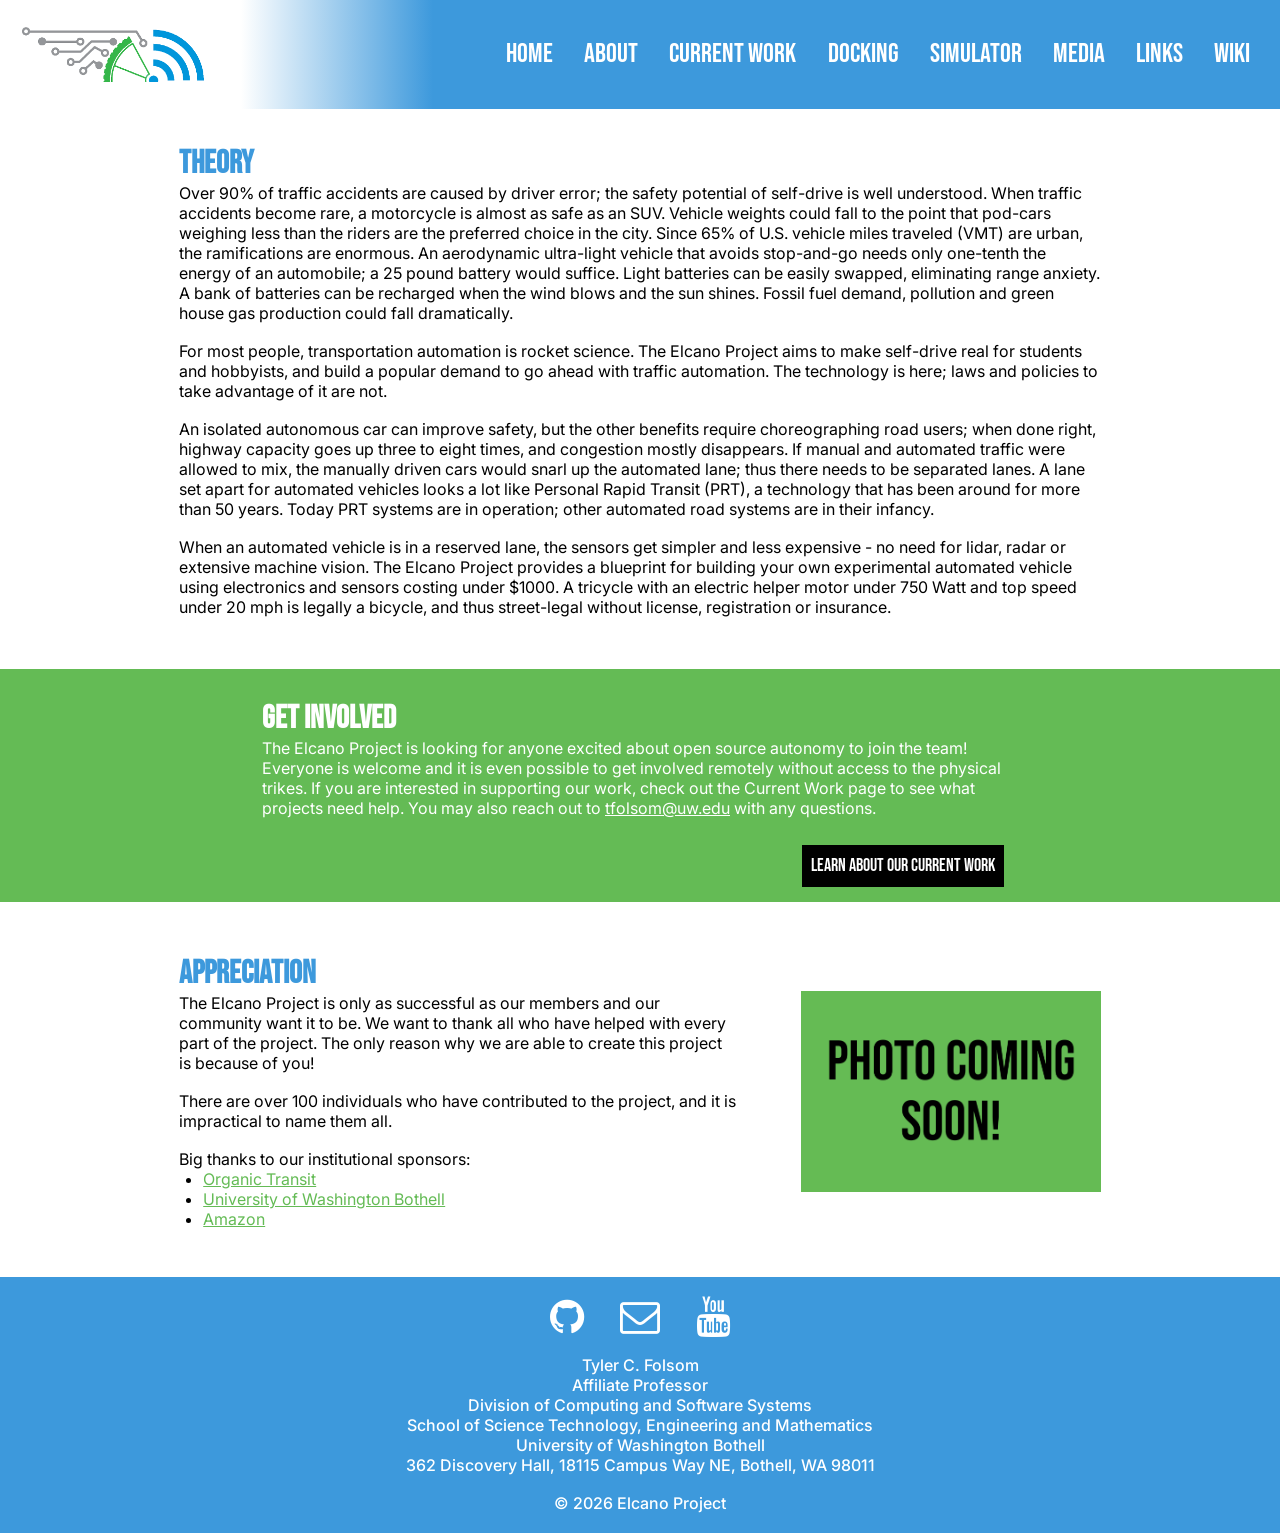
==== about.html @ a13b0a16 "Added mailto around email and updated size of link button text." ====
<!DOCTYPE html>
<html>
    <head>
        <!--Tab Name-->
        <title>About | Elcano Project</title>
        <meta charset="utf-8" />
	    <meta http-equiv="X-UA-Compatible" content="IE=edge"/>
	    <meta name="viewport" content="width=device-width, initial-scale=1"/>

        <!--Fav Icon-->
        <link rel="icon" href="assets/" type="image/png"/>

	    <!--Link  CSS File-->
	    <link rel="stylesheet" href="style.css"/>

	    <!--Link JavaScript File-->
	    <script src="script.js" defer></script>

        <!--Link Fonts-->
        <link rel="preconnect" href="https://fonts.googleapis.com">
        <link rel="preconnect" href="https://fonts.gstatic.com" crossorigin>
        <link href="https://fonts.googleapis.com/css2?family=Bebas+Neue&family=Inter:ital,opsz,wght@0,14..32,100..900;1,14..32,100..900&display=swap" rel="stylesheet">

        <!--Link Nav Bar Menu Icon-->
        <link rel="stylesheet" href="https://cdnjs.cloudflare.com/ajax/libs/font-awesome/4.7.0/css/font-awesome.min.css">

        <!--Meta Tags (Information About Website Content - Not Displayed on Website)-->
        <meta name="description" content="Elcano Project">
    </head>

     <body>
        <div class="navbar" id="global-navbar">
            <a class="navbar-logo" href="index.html">
                <img draggable="false" src="assets/elcano-logo.png" alt="Elcano Project logo.">
            </a>

            <div class="navbar-gradient">
            </div>

            <div class="navbar-links">
                <a class="hover-underline" href="index.html">Home</a>
                <a class="hover-underline" href="about.html">About</a>
                <a class="hover-underline" href="current-work.html">Current Work</a>
                <a class="hover-underline" href="docking.html">Docking</a>
                <a class="hover-underline" href="simulator.html">Simulator</a>
                <a class="hover-underline" href="media.html">Media</a>
                <a class="hover-underline" href="links.html">Links</a>
                <a class="hover-underline" href="wiki.html">Wiki</a>
                <a href="javascript:void(0);" class="icon" onclick="adjustNavBar()">
                    <i class="fa fa-bars"></i>
                </a>
            </div>
        </div>

        <div class="content">
            <div class="max-width-container max-width-text"> 
                <h1>Theory</h1>
                <p>Over 90% of traffic accidents are caused by driver error; the safety potential of self-drive is well understood. When traffic accidents become rare, a motorcycle is almost as safe as an SUV. Vehicle weights could fall to the point that pod-cars weighing less than the riders are the preferred choice in the city. Since 65% of U.S. vehicle miles traveled (VMT) are urban, the ramifications are enormous. An aerodynamic ultra-light vehicle that avoids stop-and-go needs only one-tenth the energy of an automobile; a 25 pound battery would suffice. Light batteries can be easily swapped, eliminating range anxiety. A bank of batteries can be recharged when the wind blows and the sun shines. Fossil fuel demand, pollution and green house gas production could fall dramatically.</p>
                <br>
                <p>For most people, transportation automation is rocket science. The Elcano Project aims to make self-drive real for students and hobbyists, and build a popular demand to go ahead with traffic automation. The technology is here; laws and policies to take advantage of it are not.</p>
                <br>
                <p>An isolated autonomous car can improve safety, but the other benefits require choreographing road users; when done right, highway capacity goes up three to eight times, and congestion mostly disappears. If manual and automated traffic were allowed to mix, the manually driven cars would snarl up the automated lane; thus there needs to be separated lanes. A lane set apart for automated vehicles looks a lot like Personal Rapid Transit (PRT), a technology that has been around for more than 50 years. Today PRT systems are in operation; other automated road systems are in their infancy.</p>
                <br>
                <p>When an automated vehicle is in a reserved lane, the sensors get simpler and less expensive - no need for lidar, radar or extensive machine vision. The Elcano Project provides a blueprint for building your own experimental automated vehicle using electronics and sensors costing under $1000. A tricycle with an electric helper motor under 750 Watt and top speed under 20 mph is legally a bicycle, and thus street-legal without license, registration or insurance.</p>
            </div>
        </div>

        <div class="max-width-container">
            <div class="reverse-color-section">
                <div class="reverse-color-section-text">
                    <div>
                        <h1>Get Involved</h1>
                        <p>The Elcano Project is looking for anyone excited about open source autonomy to join the team! Everyone is welcome and it is even possible to get involved remotely without access to the physical trikes. If you are interested in supporting our work, check out the Current Work page to see what projects need help. You may also reach out to <a class="white-link" href="mailto:tfolsom@uw.edu">tfolsom@uw.edu</a> with any questions.</p>
                        <br>
                        <a class="reverse-color-section-link" href="current-work.html">
                            <button>Learn About Our Current Work</button>
                        </a>
                        <br>
                        <br>
                    </div>
                </div>
            </div>
        </div>

        <div class="content content-no-margin">
            <div class="max-width-container">                
                <div class="centered">
                    <div class="side-by-side">
                        <div class="side-by-side-element-text left-text">
                            <h1>Appreciation</h1>
                            <p>The Elcano Project is only as successful as our members and our community want it to be. We want to thank all who have helped with every part of the project. The only reason why we are able to create this project is because of you!</p>
                            <br>
                            <p>There are over 100 individuals who have contributed to the project, and it is impractical to name them all.</p> 
                            <br>
                            <p>Big thanks to our institutional sponsors:</p>
                            <ul>
                                <li><a href="https://www.youtube.com/watch?v=r_xDuHuk4_E" target="_blank">Organic Transit</a></li>
                                <li><a href="http://www.uwb.edu/news/october-2016/self-driving-bicycles" target="_blank">University of Washington Bothell</a></li>
                                <li><a href="http://www.uwb.edu/news/october-2016/self-driving-bicycles" target="_blank">Amazon</a></li>
                            </ul>
                        </div>

                        <br>

                        <div class="side-by-side-element-image">
                            <img class="right-image" src="assets/placeholder.png" alt="">
                        </div>
                    </div>
                </div>
            </div>
        </div>

        <div class="footer">
            <p>
                <a href="https://github.com/elcano/" target="_blank"><i class="fa fa-github"></i></a>
                <a href="mailto:tfolsom@uw.edu" target="_blank"><i class="fa fa-envelope-o"></i></a>
                <a href="https://www.youtube.com/@TylerFolsom-j7l/videos" target="_blank"><i class="fa fa-youtube"></i></a>
            </p>

            <br>
            
            <p>Tyler C. Folsom</p>
            <p>Affiliate Professor</p>
            <p>Division of Computing and Software Systems</p>
            <p>School of Science Technology, Engineering and Mathematics</p>
            <p>University of Washington Bothell</p>
            <p>362 Discovery Hall, 18115 Campus Way NE, Bothell, WA 98011</p>

            <br>

            <p>&copy; <script>document.write(new Date().getFullYear())</script> Elcano Project</p>
        </div>
    </body>
</html>
---- style.css ----
html {
    overflow-x: hidden;
}

body {
    overflow-x: hidden;
}

* {
    padding: 0;
    margin: 0;
}

img {
    -webkit-user-drag: none; /*Chrome and Safari*/
    -moz-user-drag: none;    /*Firefox*/
    -ms-user-drag: none;     /*Internet Explorer/Edge*/
}

::selection {
  background-color: #6EC060;
  color: #FFFFFF;
}

::-moz-selection {
  background-color: #6EC060;
  color: #FFFFFF;
}

h1, h2, h3, h4, h5, h6 {
    font-family: "Bebas Neue", sans-serif;
    color: #3D99DC;
}

p {
    font-family: "Inter", sans-serif;
}

ul, ol {
    margin-left: 1.5em;
}

li {
    font-family: "Inter", sans-serif;
}

a {
    color: #64BB55;
}

a:visited {
    color: #64BB55;
}

.white-link {
    color: #FFFFFF;
}

.white-link:visited {
    color: #FFFFFF;
}

.content {
    width: 90%;
    margin-right: auto;
    margin-left: auto;
    display: block;
    margin-top: 7em;
    padding: 2em;
}

.content-no-margin {
    margin-top: 0em;
}

.max-width-container {
    max-width: 1500px;
    margin-right: auto;
    margin-left: auto;
    display: block;
}

.max-width-text {
    max-width: 80%;
    margin-right: auto;
    margin-left: auto;
    display: block;
}

@media screen and (max-width: 1000px) {
    .max-width-text {
        max-width: 100%
    }
}

.navbar {
    background-color: #3D99DC;
    margin: 0em;
    position: fixed;
    overflow: hidden;
    top: 0;
    width: 100%;
    height: auto;
    display: flex;
    justify-content: space-between;
    align-items: center;
    z-index: 1;
    margin-bottom: 7em;
}

.navbar a {
    font-family: "Bebas Neue", sans-serif;
    font-size: 1.7em;
    text-decoration: none;
    color: #FFFFFF;
}

.navbar-links a {
    padding:  0.5em;
    margin: 0.5em;
}

.navbar-logo {
    margin: 0em;
    background-color: #FFFFFF;
    height: 100%;
    width: auto;
    padding: 1em 0.25em;
}

.navbar-logo img {
    height: 2em;
    width: auto;
    float: left;
    margin-left: 0.5em;
}

.navbar-gradient {
    width: 15%;
    height: 100%;
    padding: 0.5em 0em;
    height: 5.8em;
    margin: 0em;
    background-image: linear-gradient(to right, #FFFFFF, #3D99DC);
    margin-right: auto;
}

.navbar-links {
    float: right;
    width: auto;
    height: 100%;
    margin-right: 1em;
}

.navbar-links a {
    margin-left: auto;
    margin-right: 0em;
}

.navbar .icon {
    display: none; 
    background-color: #3D99DC;
    color: #FFFFFF;
    padding: 0.5em;
    padding-bottom: 0.7em;
}

@media screen and (max-width: 1225px) {
    .navbar {
        display: block;
        margin-bottom: -7em;
        width: 100%;
    }

    .navbar-gradient {
        display: none;
    }

    .navbar-logo {
        display: none;
    }

    .navbar-links {
        float: none;
        padding: 0.5em;
        width: 100%;
    }

    .navbar-links a {
        margin-left: 0.5em;
    }

    .navbar a:not(:first-child) {
        display: none;
    }

    .navbar a.icon {
        float: right;
        display: block;
        right: 0;
        top: 0;
        padding-right: 2em;
    }

    .navbar.responsive {
        position: sticky;
    }

    .navbar.responsive .icon {
        position: absolute;
        right: -0.3em;
        top: 0.29em;
    }

    .navbar.responsive a {
        float: none;
        display: block;
        text-align: left;
        padding-left: -2em;
    }

    .navbar.responsive a:not(:last-child) {
        margin-right: 1.25em;
    }

    .navbar.responsive .navbar-logo {
        display: none;
    }

    .navbar.responsive .navbar a:not(:first-child) {
        display: none;
    }
}

.hover-underline {
    display: inline-block;
    position: relative;
}
  
.hover-underline::after {
    content: '';
    position: absolute;
    width: 100%;
    transform: scaleX(0);
    height: 0.15em;
    bottom: 0;
    left: 0;
    background-color: #FFFFFF;
    transform-origin: bottom center;
    transition: transform 0.25s ease-out;
}
  
.hover-underline:hover:after {
    transform: scaleX(1);
    transform-origin: bottom center;
}

iframe {
    border: .2em solid #64BB55;
}

@media screen and (max-width: 1000px) { 
    iframe {
        width: 100%;
        border: none;
    }

    .wiki {
        width: 100%;
        padding: 0em;
        padding-top: 2em;
        margin-bottom: -0.75em;
    }

    .wiki-link {
        padding-top: 0em;
        padding-bottom: 2em;
    }
}

.header {
    margin-top: 5em;
    position: relative;
    text-align: center;
    color: #FFFFFF;
    width: 100%;
    height: 45em;
    overflow: hidden;
    margin-bottom: -5em;
}

.header img {
    opacity: 0.3;
    width: 100%;
    height: 100%;
    object-fit: cover;
    object-position: center center;
}

.overlay {
    position: absolute;
    top: 50%;
    left: 50%;
    transform: translate(-50%, -50%);
    width: 100%;
}

.overlay h1 {
    color: #000000;
    font-family: "Bebas Neue", sans-serif;
    font-size: 10em;
    line-height: 100%;
}

.overlay p {
    color: #000000;
    font-family: "Inter", sans-serif;
    font-weight: 500;
    font-size: 1.5em;
    margin-top: -1em;
}

.overlay-link {
    display: flex;
    justify-content: center;
    margin: 0 auto;
}

.overlay-link a {
    font-size: 1.7em;
    text-decoration: none;
    text-align: right;
}

.overlay-link button {
    margin: 0.5em 0.75em;
    background-color: #64BB55;
    font-family: "Bebas Neue", sans-serif;
    color: #000000;
    font-size: 1.7em;
    border: none;
    padding: 0.5em;
    overflow: auto;
}

.overlay-link button:hover {
    opacity: 0.75;
    cursor: pointer;
}

.overlay-link button:active {
    scale: 0.95;
}

@media screen and (max-width: 1000px) {
    .overlay h1 {
        font-size: 7em;
    }   

    .overlay p {
        font-size: 1.25em;
    }

    .overlay {
        width: 90%;
    }
}

.wiki-link {
    display: flex;
    justify-content: center;
    margin: 0 auto;
    margin-top: -15em;
}

.wiki-link a {
    margin-top: 10em;
    font-size: 1.7em;
    text-decoration: none;
    text-align: right;
}

.wiki-link button {
    margin: 0.5em 0.75em;
    background-color: #64BB55;
    font-family: "Bebas Neue", sans-serif;
    color: #000000;
    font-size: 1em;
    border: none;
    padding: 0.5em;
    overflow: auto;
}

.wiki-link button:hover {
    opacity: 0.75;
    cursor: pointer;
}

.wiki-link button:active {
    scale: 0.95;
}

.centered {
    margin-right: auto;
    margin-left: auto;
    display: block;
    justify-content: center;
    align-items: center;
    text-align: center;
}

.side-by-side {
    height: auto;
    width: 80%;
    display: inline-flex;
    justify-content: flex-between;
    align-items: center;
    margin-right: auto;
    margin-left: auto;
}

.side-by-side img {
    height: auto;
    width: 100%;
    margin-left: auto;
    margin-right: auto;
    display: block;
}

.side-by-side-element-image {
    width: 35%;
    height: auto;
    align-items: center;
    margin-right: auto;
    margin-left: auto;
}

.side-by-side-element-text {
    width: 65%;
    height: auto;
    align-items: center;
    margin-right: auto;
    margin-left: auto;
    text-align: left;
}

.left-image, .left-text {
    padding: 0em;
    padding-right: 4em;
}

.right-text, .right-text {
    padding: 0em;
    padding-left: 4em;
}

.side-by-side-element-text h1 {
    color: #3D99DC;
}

.side-by-side-element-text p {
    color: #000000;
}

.reverse-color-section {
    background-color: #64BB55;
    margin: 1.25em 0em;
    padding: 10px;
}

.reverse-color-section p {
    color: #FFFFFF;
}

.reverse-color-section h1 {
    color: #FFFFFF;
}

.reverse-color-section-text {
    color: #FFFFFF;
    padding: 1.25em;
    width: 60%;
    margin-right: auto;
    margin-left: auto;
    display: block;
}

.reverse-color-section-link {
    float: right;
    margin: 0px;
}

.reverse-color-section-link button {
    margin: 0.5em 0.75em;
    background-color: #000000;
    font-family: "Bebas Neue", sans-serif;
    color: #FFFFFF;
    font-size: 1.15em;
    border: none;
    padding: 0.5em;
    overflow: auto;
}

.reverse-color-section-link a {
    text-decoration: none;
}

.reverse-color-section-link button:hover {
    opacity: 0.75;
    cursor: pointer;
}

.reverse-color-section-link button:active {
    scale: 0.95;
}

@media screen and (max-width: 1000px) {
    .side-by-side {
        display: flex;
        flex-wrap: wrap;
        flex-direction: column;
        width: 100%;
        margin: 0em;
        padding: 0em;
    }

    .side-by-side-element-text, .side-by-side-element-image {
        padding: 0em;
        margin: 0em;
        width: 90%;
    }
  
    .side-by-side-element img {
        display: block;
        margin-right: auto;
        margin-left: auto;
        width: 100%;
    }

    .right-text, .right-text, .left-image, .left-text {
        padding: 0em;
        width: 100%;
    }

    .reverse-color-section-text {
        width: 90%;
    }
}

@media screen and (max-width: 1000px) {
    .reverse-color-section {
        margin: 1.25em 0em;
        padding: 1.25em 0em;
    }

    .reverse-color-section-text {
        width: 80%;
        margin: 1.25em;
        margin-right: auto;
        margin-left: auto;
        display: block;
    }
}

.footer {
    width: 100%;
    margin: 0px;
    padding: 1.25em 0em;
    text-align: center;
    bottom: 0;
    margin-top: 1em;
    background-color: #3D99DC;
}

.footer p {
    color: #FFFFFF;
    font-family: "Inter", sans-serif;
    font-weight: 500;
    padding-right: 1.25em;
    padding-left: 1.25em;
}

.footer i {
    font-size: 2.5em;
    color: #FFFFFF;
    margin: 0em 0.4em;
}

.footer i:hover {
    color: #000000;
}

.side-by-side-scroll {
  width: 100%;
  height: auto;
  display: flex;
  justify-content: space-between;
  padding: 0px;
  align-items: center;
}

.side-by-side-scroll-element {
  width: 50%;
  height: auto;
  align-items: center;
  margin-right: auto;
  margin-left: auto;
}

.scroll-div {
    background-color: #64BB55;
    max-height: 33em;
    overflow-y: auto;
}

.scroll-div-right {
    margin-left: 5em;
}

.scroll-div-left {
    margin-right: 5em;
}

.scroll-div img {
    width: 50%;
    height: auto;
    margin-right: auto;
    margin-left: auto;
    display: block;
}

.scroll-div p {
    text-align: center;
    font-weight: 500;
    color: #FFFFFF;
}

@media screen and (max-width: 850px) {
  .side-by-side-scroll {
    display: flex;
    flex-wrap: wrap;
    flex-direction: column;
  }

  .side-by-side-scroll-element {
    width: 100%;
  }

  .scroll-div-right, .scroll-div-left {
    margin: 0em;
    max-height: none;
  }
}

.gallery-container {
    display: flex;
    justify-content: center;
    align-items: center;
    flex-direction: row; 
    flex-wrap: wrap;
}

.gallery-image-wrapper {
    margin: 1.25em 0.625em;
    position: relative;
    width: 18.75em;
    display: inline-block;
}

.gallery-image {
    width: 100%;
    height: auto;
}

.gallery-image-overlay {
    position: absolute;
    top: 0;
    left: 0;
    width: 100%;
    height: 98.5%;
    background-color: rgba(0, 0, 0, 0.6);
    opacity: 0;
    transition: opacity 0.3s ease;
    display: flex;
    justify-content: center;
    align-items: center;
}

.gallery-image-overlay p {
    color: #FFFFFF;
    padding: 0.625em;
    text-align: center;
}

.gallery-image-wrapper:hover .gallery-image-overlay {
    opacity: 1;
}

@media screen and (max-width: 900px) {
  .gallery-image-wrapper {
    width: 15em;
    height: auto;
  }
}

.home-page-gallery-container {
    display: flex;
    justify-content: center;
    align-items: center;
    flex-direction: row; 
    flex-wrap: wrap;
}

.home-page-gallery-image {
    margin: 1.25em 0.625em;
    height: 12.5em;
    width: auto;
}

@media screen and (max-width: 900px) {
  .home-page-gallery-image {
    margin: 1.25em 0.625em;
    height: 9.375em;
    width: auto;
  }
}

.link-box {
    text-align: center;
    margin-top: 1em;
    margin-bottom: 1em;
    align-items: center;
    width: 100%;
    margin-right: auto;
    margin-left: auto;
    display: block;
}

.link-box button {
    margin: 0.5em 0.75em;
    background-color: #64BB55;
    font-family: "Bebas Neue", sans-serif;
    color: #000000;
    font-size: 1.15em;
    border: none;
    padding: 0.5em;
    overflow: auto;
}

.link-box a {
    text-decoration: none;
}

@media screen and (max-width: 1200px) {
    .link-box {
        width: 100%;
    }
}

@media screen and (max-width: 800px) {
    .link-box button {
        margin: 1em;
        width: 90%;
        margin-right: auto;
        margin-left: auto;
        display: block;
    }
}

.link-box button:hover {
    opacity: 0.75;
    cursor: pointer;
}

.link-box button:active {
    scale: 0.95;
}

.video-gallery-container {
    display: flex;
}

@media screen and (max-width: 900px) {
    .video-gallery-container {
        display: block;
    }

    .youtube-video-container {
        max-width: 25em;
    }
}

.youtube-video-container {
    width: 100%;
    margin: 0 auto;
    padding: 1em;
}

.youtube-video-container iframe {
    width: 100%;
    height: auto;
    height: auto;
    aspect-ratio: 16 / 9;
    border: none;
}
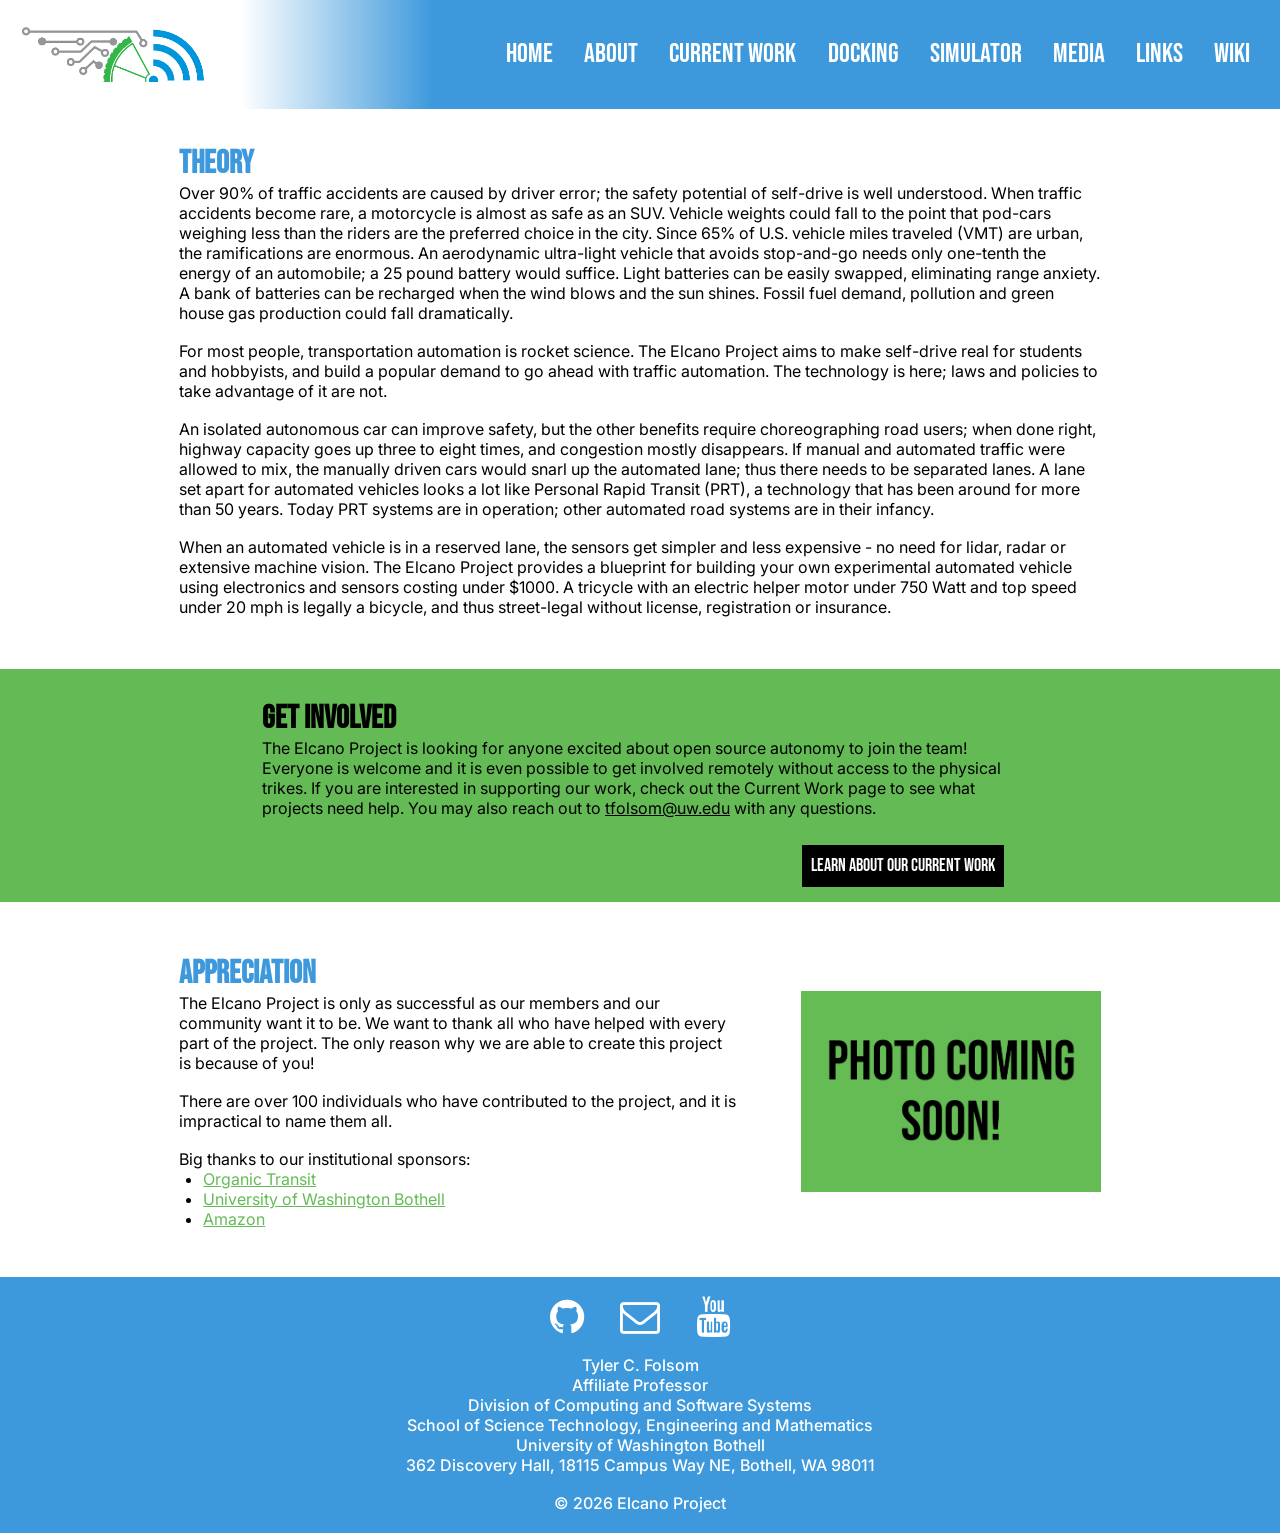
==== commit b3d3874a: "Changed white-link class to black-link and adjusted styling. (This changed the color of the email in" ====
--- a/about.html
+++ b/about.html
@@ -29,39 +29,43 @@
     </head>
 
      <body>
-        <div class="navbar" id="global-navbar">
-            <a class="navbar-logo" href="index.html">
-                <img draggable="false" src="assets/elcano-logo.png" alt="Elcano Project logo.">
-            </a>
+        <div class="max-width-container">
+            <div class="navbar max-width-container" id="global-navbar">
+                <a class="navbar-logo" href="index.html">
+                    <img draggable="false" src="assets/elcano-logo.png" alt="Elcano Project logo.">
+                </a>
 
-            <div class="navbar-gradient">
-            </div>
+                <div class="navbar-gradient">
+                </div>
 
-            <div class="navbar-links">
-                <a class="hover-underline" href="index.html">Home</a>
-                <a class="hover-underline" href="about.html">About</a>
-                <a class="hover-underline" href="current-work.html">Current Work</a>
-                <a class="hover-underline" href="docking.html">Docking</a>
-                <a class="hover-underline" href="simulator.html">Simulator</a>
-                <a class="hover-underline" href="media.html">Media</a>
-                <a class="hover-underline" href="links.html">Links</a>
-                <a class="hover-underline" href="wiki.html">Wiki</a>
-                <a href="javascript:void(0);" class="icon" onclick="adjustNavBar()">
-                    <i class="fa fa-bars"></i>
-                </a>
+                <div class="navbar-links">
+                    <a class="hover-underline" href="index.html">Home</a>
+                    <a class="hover-underline" href="about.html">About</a>
+                    <a class="hover-underline" href="current-work.html">Current Work</a>
+                    <a class="hover-underline" href="docking.html">Docking</a>
+                    <a class="hover-underline" href="simulator.html">Simulator</a>
+                    <a class="hover-underline" href="media.html">Media</a>
+                    <a class="hover-underline" href="links.html">Links</a>
+                    <a class="hover-underline" href="wiki.html">Wiki</a>
+                    <a href="javascript:void(0);" class="icon" onclick="adjustNavBar()">
+                        <i class="fa fa-bars"></i>
+                    </a>
+                </div>
             </div>
         </div>
 
         <div class="content">
-            <div class="max-width-container max-width-text"> 
-                <h1>Theory</h1>
-                <p>Over 90% of traffic accidents are caused by driver error; the safety potential of self-drive is well understood. When traffic accidents become rare, a motorcycle is almost as safe as an SUV. Vehicle weights could fall to the point that pod-cars weighing less than the riders are the preferred choice in the city. Since 65% of U.S. vehicle miles traveled (VMT) are urban, the ramifications are enormous. An aerodynamic ultra-light vehicle that avoids stop-and-go needs only one-tenth the energy of an automobile; a 25 pound battery would suffice. Light batteries can be easily swapped, eliminating range anxiety. A bank of batteries can be recharged when the wind blows and the sun shines. Fossil fuel demand, pollution and green house gas production could fall dramatically.</p>
-                <br>
-                <p>For most people, transportation automation is rocket science. The Elcano Project aims to make self-drive real for students and hobbyists, and build a popular demand to go ahead with traffic automation. The technology is here; laws and policies to take advantage of it are not.</p>
-                <br>
-                <p>An isolated autonomous car can improve safety, but the other benefits require choreographing road users; when done right, highway capacity goes up three to eight times, and congestion mostly disappears. If manual and automated traffic were allowed to mix, the manually driven cars would snarl up the automated lane; thus there needs to be separated lanes. A lane set apart for automated vehicles looks a lot like Personal Rapid Transit (PRT), a technology that has been around for more than 50 years. Today PRT systems are in operation; other automated road systems are in their infancy.</p>
-                <br>
-                <p>When an automated vehicle is in a reserved lane, the sensors get simpler and less expensive - no need for lidar, radar or extensive machine vision. The Elcano Project provides a blueprint for building your own experimental automated vehicle using electronics and sensors costing under $1000. A tricycle with an electric helper motor under 750 Watt and top speed under 20 mph is legally a bicycle, and thus street-legal without license, registration or insurance.</p>
+            <div class="max-width-container">
+                <div class="max-width-text"> 
+                    <h1>Theory</h1>
+                    <p>Over 90% of traffic accidents are caused by driver error; the safety potential of self-drive is well understood. When traffic accidents become rare, a motorcycle is almost as safe as an SUV. Vehicle weights could fall to the point that pod-cars weighing less than the riders are the preferred choice in the city. Since 65% of U.S. vehicle miles traveled (VMT) are urban, the ramifications are enormous. An aerodynamic ultra-light vehicle that avoids stop-and-go needs only one-tenth the energy of an automobile; a 25 pound battery would suffice. Light batteries can be easily swapped, eliminating range anxiety. A bank of batteries can be recharged when the wind blows and the sun shines. Fossil fuel demand, pollution and green house gas production could fall dramatically.</p>
+                    <br>
+                    <p>For most people, transportation automation is rocket science. The Elcano Project aims to make self-drive real for students and hobbyists, and build a popular demand to go ahead with traffic automation. The technology is here; laws and policies to take advantage of it are not.</p>
+                    <br>
+                    <p>An isolated autonomous car can improve safety, but the other benefits require choreographing road users; when done right, highway capacity goes up three to eight times, and congestion mostly disappears. If manual and automated traffic were allowed to mix, the manually driven cars would snarl up the automated lane; thus there needs to be separated lanes. A lane set apart for automated vehicles looks a lot like Personal Rapid Transit (PRT), a technology that has been around for more than 50 years. Today PRT systems are in operation; other automated road systems are in their infancy.</p>
+                    <br>
+                    <p>When an automated vehicle is in a reserved lane, the sensors get simpler and less expensive - no need for lidar, radar or extensive machine vision. The Elcano Project provides a blueprint for building your own experimental automated vehicle using electronics and sensors costing under $1000. A tricycle with an electric helper motor under 750 Watt and top speed under 20 mph is legally a bicycle, and thus street-legal without license, registration or insurance.</p>
+                </div>
             </div>
         </div>
 
@@ -70,7 +74,7 @@
                 <div class="reverse-color-section-text">
                     <div>
                         <h1>Get Involved</h1>
-                        <p>The Elcano Project is looking for anyone excited about open source autonomy to join the team! Everyone is welcome and it is even possible to get involved remotely without access to the physical trikes. If you are interested in supporting our work, check out the Current Work page to see what projects need help. You may also reach out to <a class="white-link" href="mailto:tfolsom@uw.edu">tfolsom@uw.edu</a> with any questions.</p>
+                        <p>The Elcano Project is looking for anyone excited about open source autonomy to join the team! Everyone is welcome and it is even possible to get involved remotely without access to the physical trikes. If you are interested in supporting our work, check out the Current Work page to see what projects need help. You may also reach out to <a class="black-link" href="mailto:tfolsom@uw.edu">tfolsom@uw.edu</a> with any questions.</p>
                         <br>
                         <a class="reverse-color-section-link" href="current-work.html">
                             <button>Learn About Our Current Work</button>
@@ -110,25 +114,27 @@
             </div>
         </div>
 
-        <div class="footer">
-            <p>
-                <a href="https://github.com/elcano/" target="_blank"><i class="fa fa-github"></i></a>
-                <a href="mailto:tfolsom@uw.edu" target="_blank"><i class="fa fa-envelope-o"></i></a>
-                <a href="https://www.youtube.com/@TylerFolsom-j7l/videos" target="_blank"><i class="fa fa-youtube"></i></a>
-            </p>
+        <div class="max-width-container">
+            <div class="footer">
+                <p>
+                    <a href="https://github.com/elcano/" target="_blank"><i class="fa fa-github"></i></a>
+                    <a href="mailto:tfolsom@uw.edu" target="_blank"><i class="fa fa-envelope-o"></i></a>
+                    <a href="https://www.youtube.com/@TylerFolsom-j7l/videos" target="_blank"><i class="fa fa-youtube"></i></a>
+                </p>
 
-            <br>
-            
-            <p>Tyler C. Folsom</p>
-            <p>Affiliate Professor</p>
-            <p>Division of Computing and Software Systems</p>
-            <p>School of Science Technology, Engineering and Mathematics</p>
-            <p>University of Washington Bothell</p>
-            <p>362 Discovery Hall, 18115 Campus Way NE, Bothell, WA 98011</p>
+                <br>
+                
+                <p>Tyler C. Folsom</p>
+                <p>Affiliate Professor</p>
+                <p>Division of Computing and Software Systems</p>
+                <p>School of Science Technology, Engineering and Mathematics</p>
+                <p>University of Washington Bothell</p>
+                <p>362 Discovery Hall, 18115 Campus Way NE, Bothell, WA 98011</p>
 
-            <br>
+                <br>
 
-            <p>&copy; <script>document.write(new Date().getFullYear())</script> Elcano Project</p>
+                <p>&copy; <script>document.write(new Date().getFullYear())</script> Elcano Project</p>
+            </div>
         </div>
     </body>
 </html>
--- a/style.css
+++ b/style.css
@@ -52,12 +52,12 @@
     color: #64BB55;
 }
 
-.white-link {
-    color: #FFFFFF;
+.black-link {
+    color: #000000;
 }
 
 .white-link:visited {
-    color: #FFFFFF;
+    color: #000000;
 }
 
 .content {
@@ -81,15 +81,22 @@
 }
 
 .max-width-text {
-    max-width: 80%;
+    width: 80%;
+    max-width: 1500px;
     margin-right: auto;
     margin-left: auto;
     display: block;
 }
 
 @media screen and (max-width: 1000px) {
+    .content {
+        padding: 0em;
+        padding: 1em;
+        width: 85%;
+    }
+
     .max-width-text {
-        max-width: 100%
+        width: 100%;
     }
 }
 
@@ -289,8 +296,8 @@
     margin-bottom: -5em;
 }
 
-.header img {
-    opacity: 0.3;
+.header video {
+    opacity: 0.5;
     width: 100%;
     height: 100%;
     object-fit: cover;
@@ -469,11 +476,11 @@
 }
 
 .reverse-color-section p {
-    color: #FFFFFF;
+    color: #000000;
 }
 
 .reverse-color-section h1 {
-    color: #FFFFFF;
+    color: #000000;
 }
 
 .reverse-color-section-text {
@@ -658,6 +665,8 @@
     align-items: center;
     flex-direction: row; 
     flex-wrap: wrap;
+    position: relative;
+    overflow: hidden;
 }
 
 .gallery-image-wrapper {
@@ -668,6 +677,7 @@
 }
 
 .gallery-image {
+    display: block;
     width: 100%;
     height: auto;
 }
@@ -677,7 +687,7 @@
     top: 0;
     left: 0;
     width: 100%;
-    height: 98.5%;
+    height: 100%;
     background-color: rgba(0, 0, 0, 0.6);
     opacity: 0;
     transition: opacity 0.3s ease;
@@ -787,6 +797,7 @@
 
     .youtube-video-container {
         max-width: 25em;
+        max-width: 90%;
     }
 }
 
@@ -802,4 +813,18 @@
     height: auto;
     aspect-ratio: 16 / 9;
     border: none;
+}
+
+.docking-video {
+    width: 30em;
+    max-width: 90%;
+    height: auto;
+}
+
+.docking-video-container {
+    display: flex;
+    justify-content: center;
+    align-items: center;
+    flex-direction: row; 
+    flex-wrap: wrap;
 }
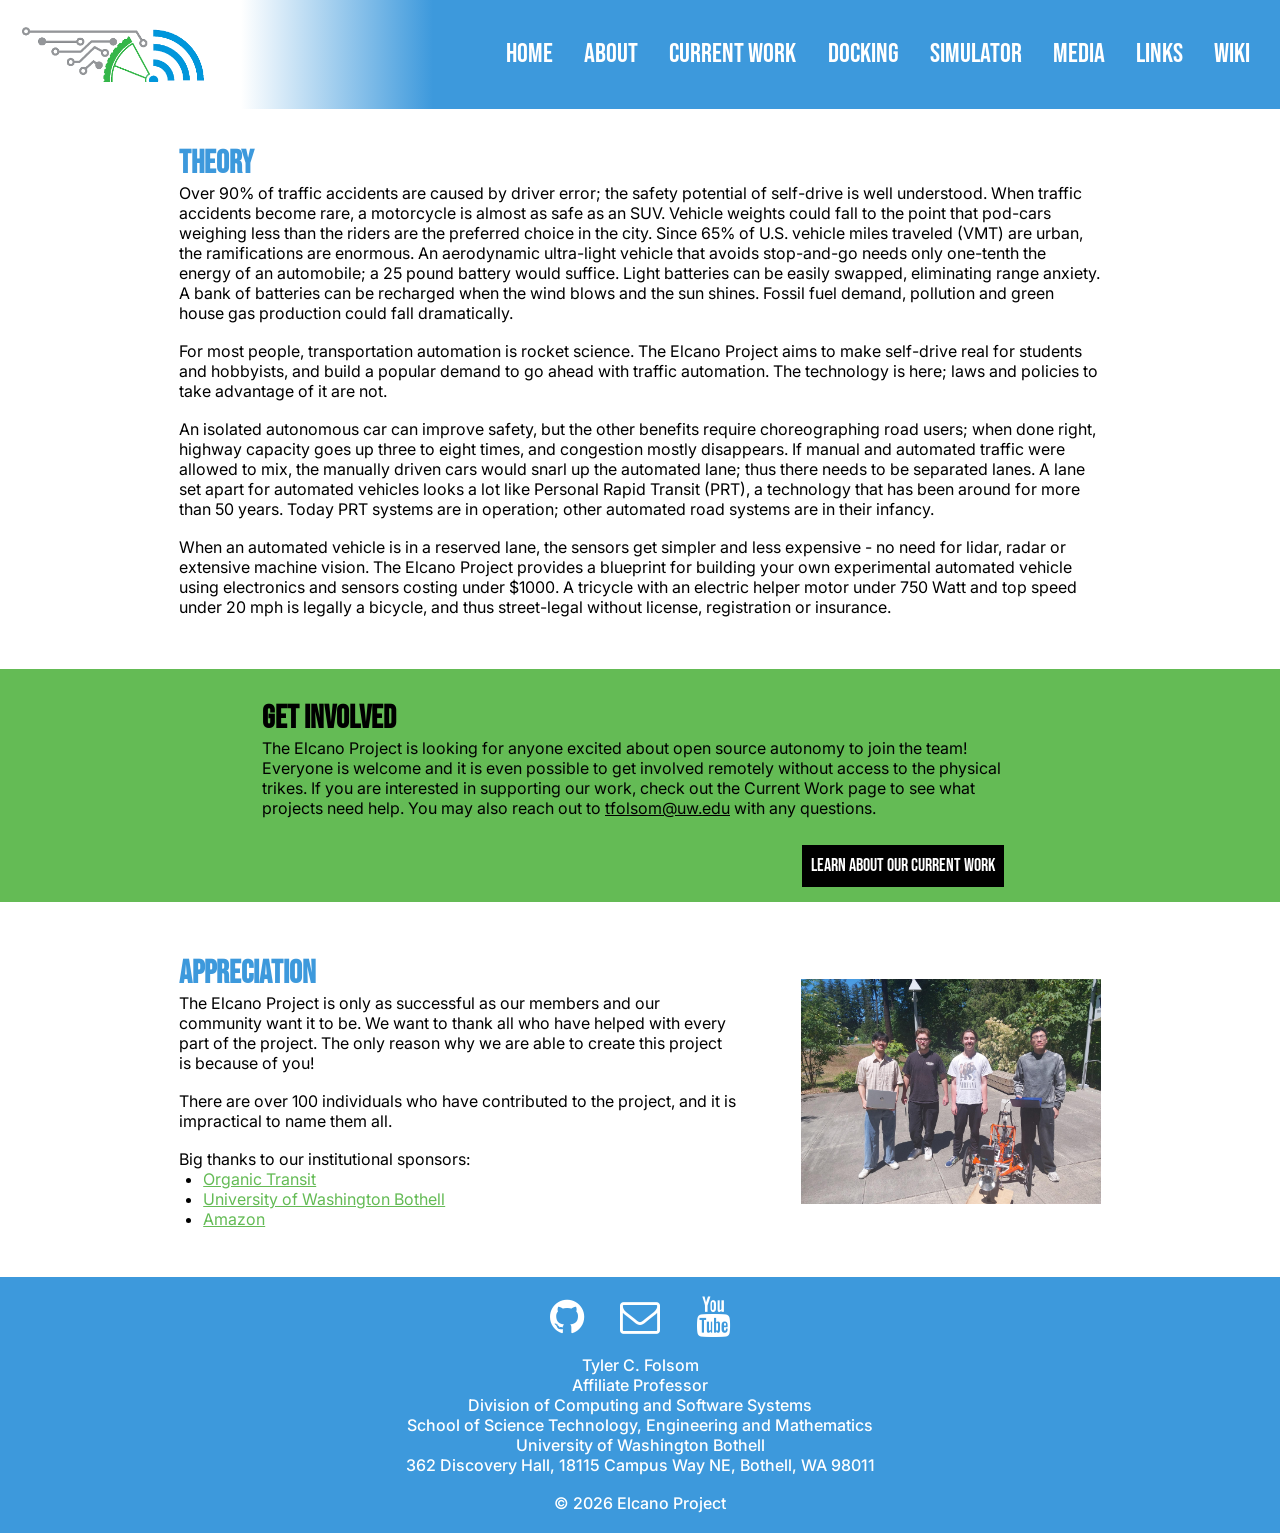
==== commit 1534461d: "Made navbar stick on mobile, updated some pictures." ====
--- a/about.html
+++ b/about.html
@@ -107,7 +107,7 @@
                         <br>
 
                         <div class="side-by-side-element-image">
-                            <img class="right-image" src="assets/placeholder.png" alt="">
+                            <img class="right-image" src="assets/PSD3.jpg" alt="">
                         </div>
                     </div>
                 </div>
--- a/style.css
+++ b/style.css
@@ -210,7 +210,7 @@
     }
 
     .navbar.responsive {
-        position: sticky;
+        position: fixed;
     }
 
     .navbar.responsive .icon {
